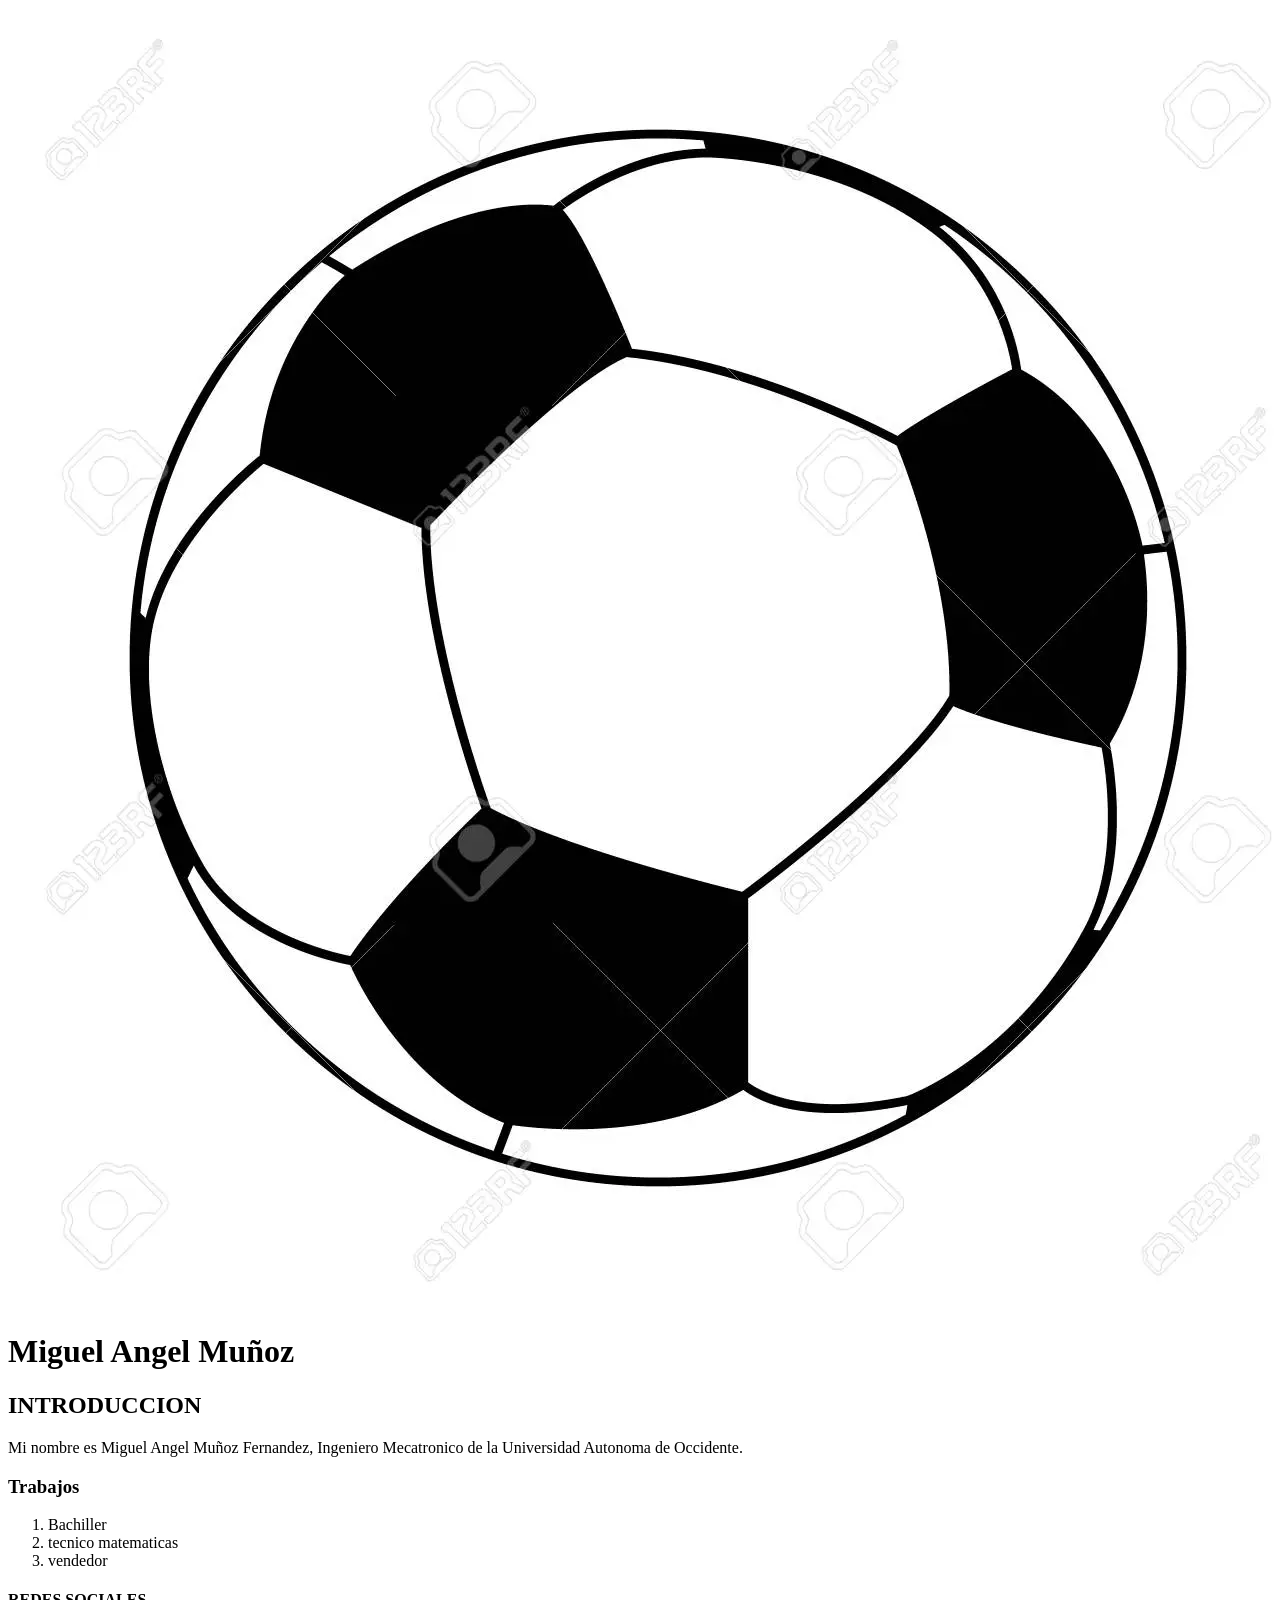
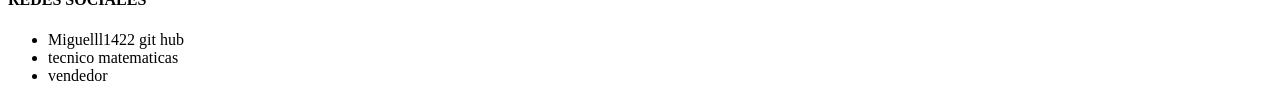
==== Index.html @ 85ab4cf2 "ultimo cambio" ====
<!DOCTYPE html>
<html>
    <head>

    </head>
    <body>
        <img alt="foto de perfil" src="./imagenes/75802282-logo-3d-des-fußballs-des-fußballs-fußball-.webp">
        <h1>
            Miguel Angel Muñoz
        </h1>
        <h2>
            INTRODUCCION
        </h2>
        <p>
        Mi nombre es Miguel Angel Muñoz Fernandez,
        Ingeniero Mecatronico de la Universidad Autonoma 
        de Occidente.
        </p>
        <h3>
            Trabajos
        </h3>
        <ol>
            <li>Bachiller</li>
            <li>tecnico matematicas</li>
            <li>vendedor</li>
        </ol>
        <h4>
            REDES SOCIALES
        </h4>
        <ul>
            <li> Miguelll1422 git hub</li>
            <li>tecnico matematicas</li>
            <li>vendedor</li>
        </ul>
    </body>
</html>
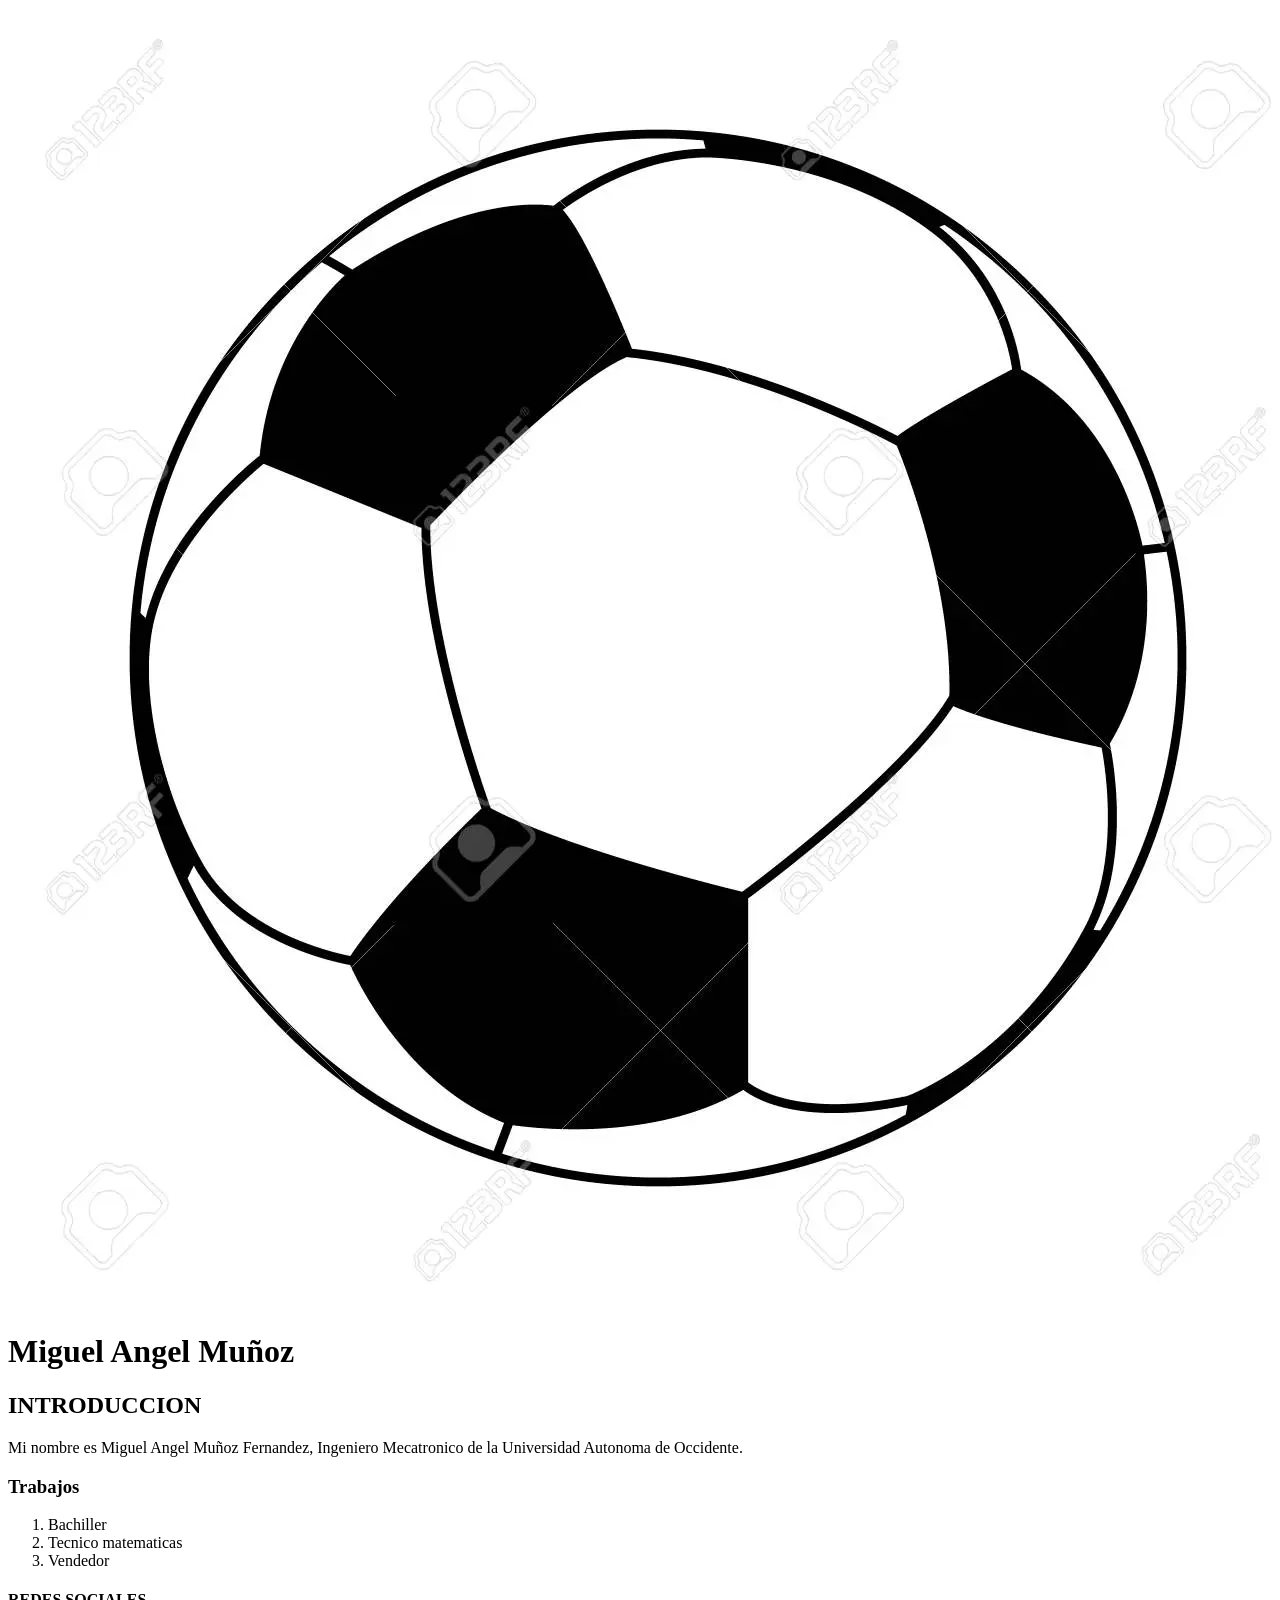
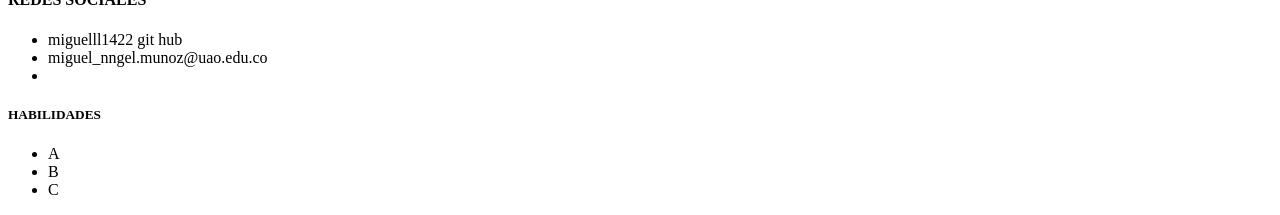
==== commit 079387a7: "listas terminadas" ====
--- a/Index.html
+++ b/Index.html
@@ -21,16 +21,24 @@
         </h3>
         <ol>
             <li>Bachiller</li>
-            <li>tecnico matematicas</li>
-            <li>vendedor</li>
+            <li>Tecnico matematicas</li>
+            <li>Vendedor</li>
         </ol>
         <h4>
             REDES SOCIALES
         </h4>
         <ul>
-            <li> Miguelll1422 git hub</li>
-            <li>tecnico matematicas</li>
-            <li>vendedor</li>
+            <li>miguelll1422 git hub</li>
+            <li>miguel_nngel.munoz@uao.edu.co </li>
+            <li></li>
+        </ul>
+        <h5>
+            HABILIDADES
+        </h5>
+        <ul>
+            <li>A</li>
+            <li>B</li>
+            <li>C</li>
         </ul>
     </body>
 </html>
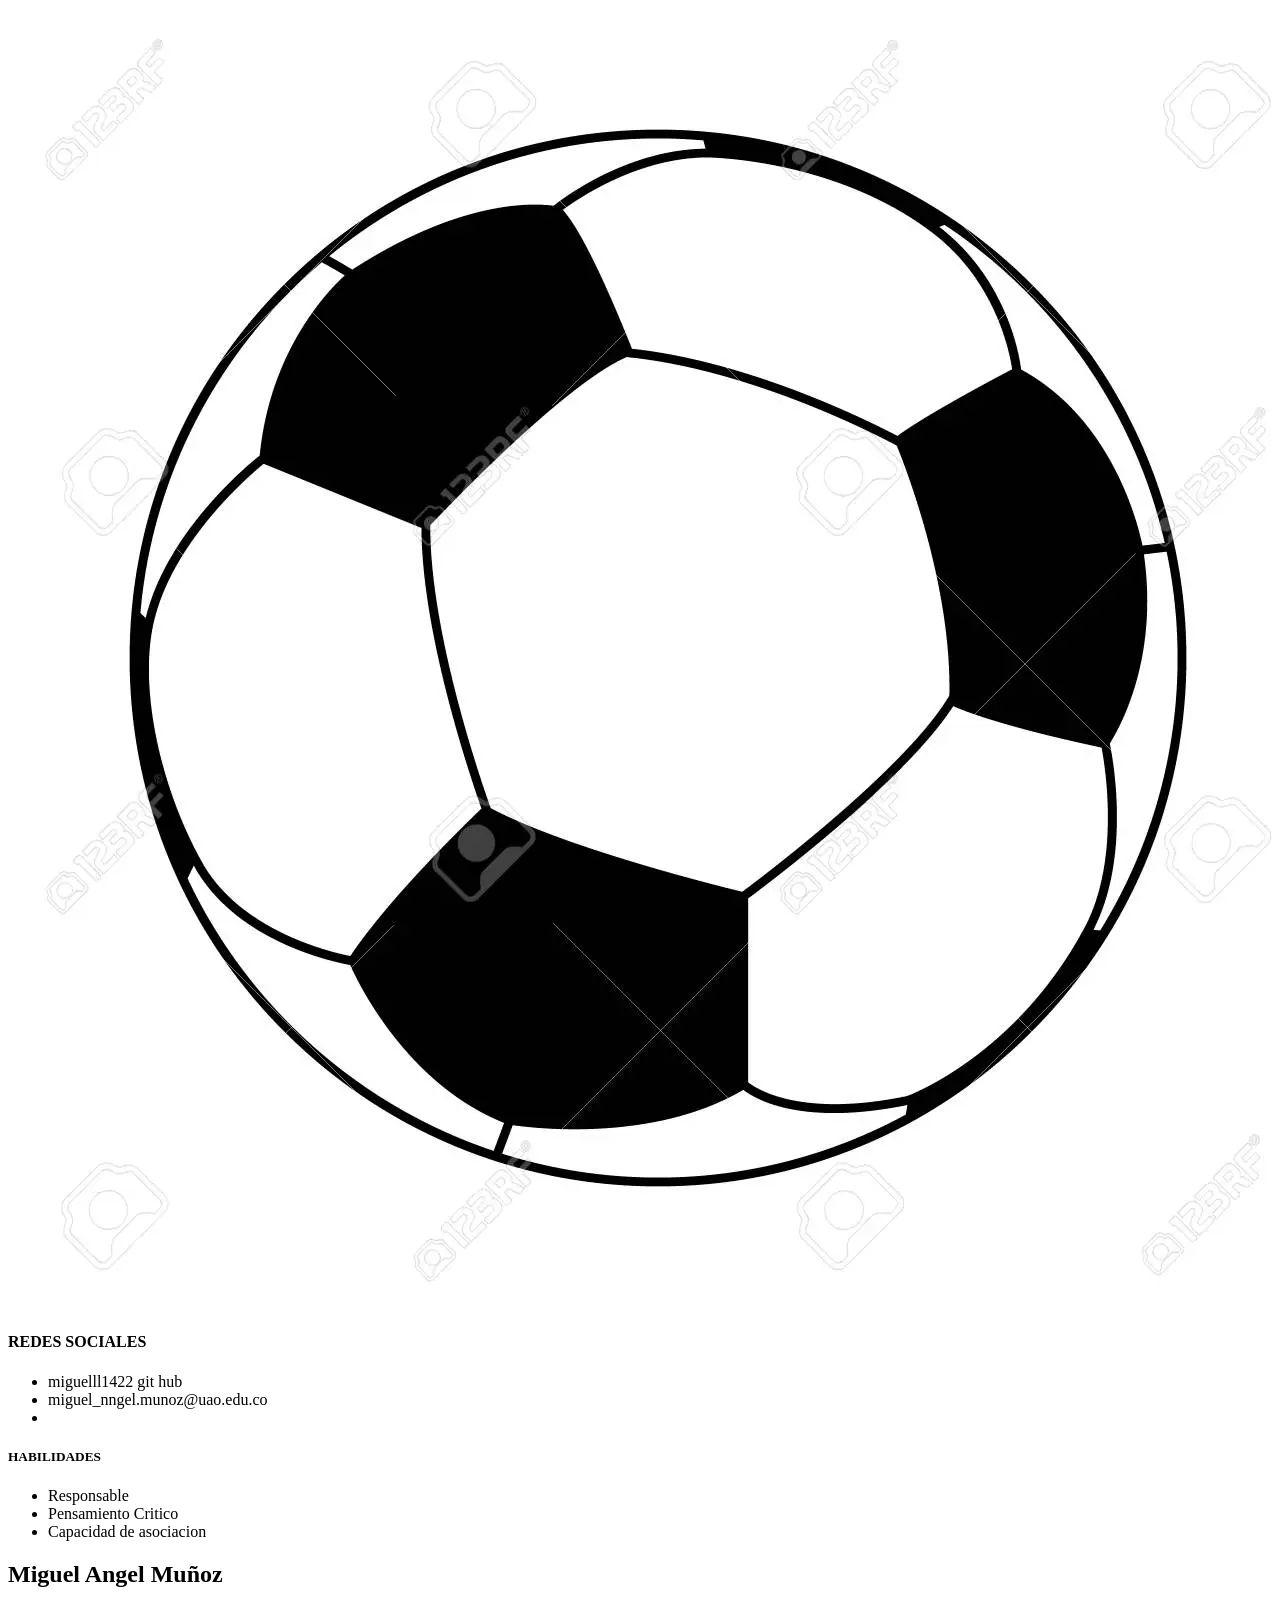
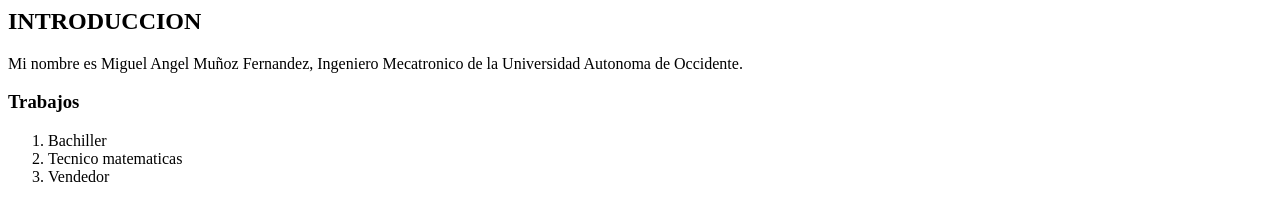
==== commit 8782f4b5: "uso de article" ====
--- a/Index.html
+++ b/Index.html
@@ -4,7 +4,32 @@
 
     </head>
     <body>
+        <section>
+
+        <article>
         <img alt="foto de perfil" src="./imagenes/75802282-logo-3d-des-fußballs-des-fußballs-fußball-.webp">
+        </article>
+        <article>
+            
+        <h4>
+            REDES SOCIALES
+        </h4>
+        <ul>
+            <li>miguelll1422 git hub</li>
+            <li>miguel_nngel.munoz@uao.edu.co </li>
+            <li></li>
+        </ul>
+        </article>
+        <article>
+            <h5>
+                HABILIDADES
+            </h5>
+        <ul>
+            <li>Responsable</li>
+            <li>Pensamiento Critico</li>
+            <li>Capacidad de asociacion</li>
+        </ul>
+        </article>
         <h1>
             Miguel Angel Muñoz
         </h1>
@@ -24,21 +49,7 @@
             <li>Tecnico matematicas</li>
             <li>Vendedor</li>
         </ol>
-        <h4>
-            REDES SOCIALES
-        </h4>
-        <ul>
-            <li>miguelll1422 git hub</li>
-            <li>miguel_nngel.munoz@uao.edu.co </li>
-            <li></li>
-        </ul>
-        <h5>
-            HABILIDADES
-        </h5>
-        <ul>
-            <li>A</li>
-            <li>B</li>
-            <li>C</li>
-        </ul>
+        
+    </section>
     </body>
 </html>
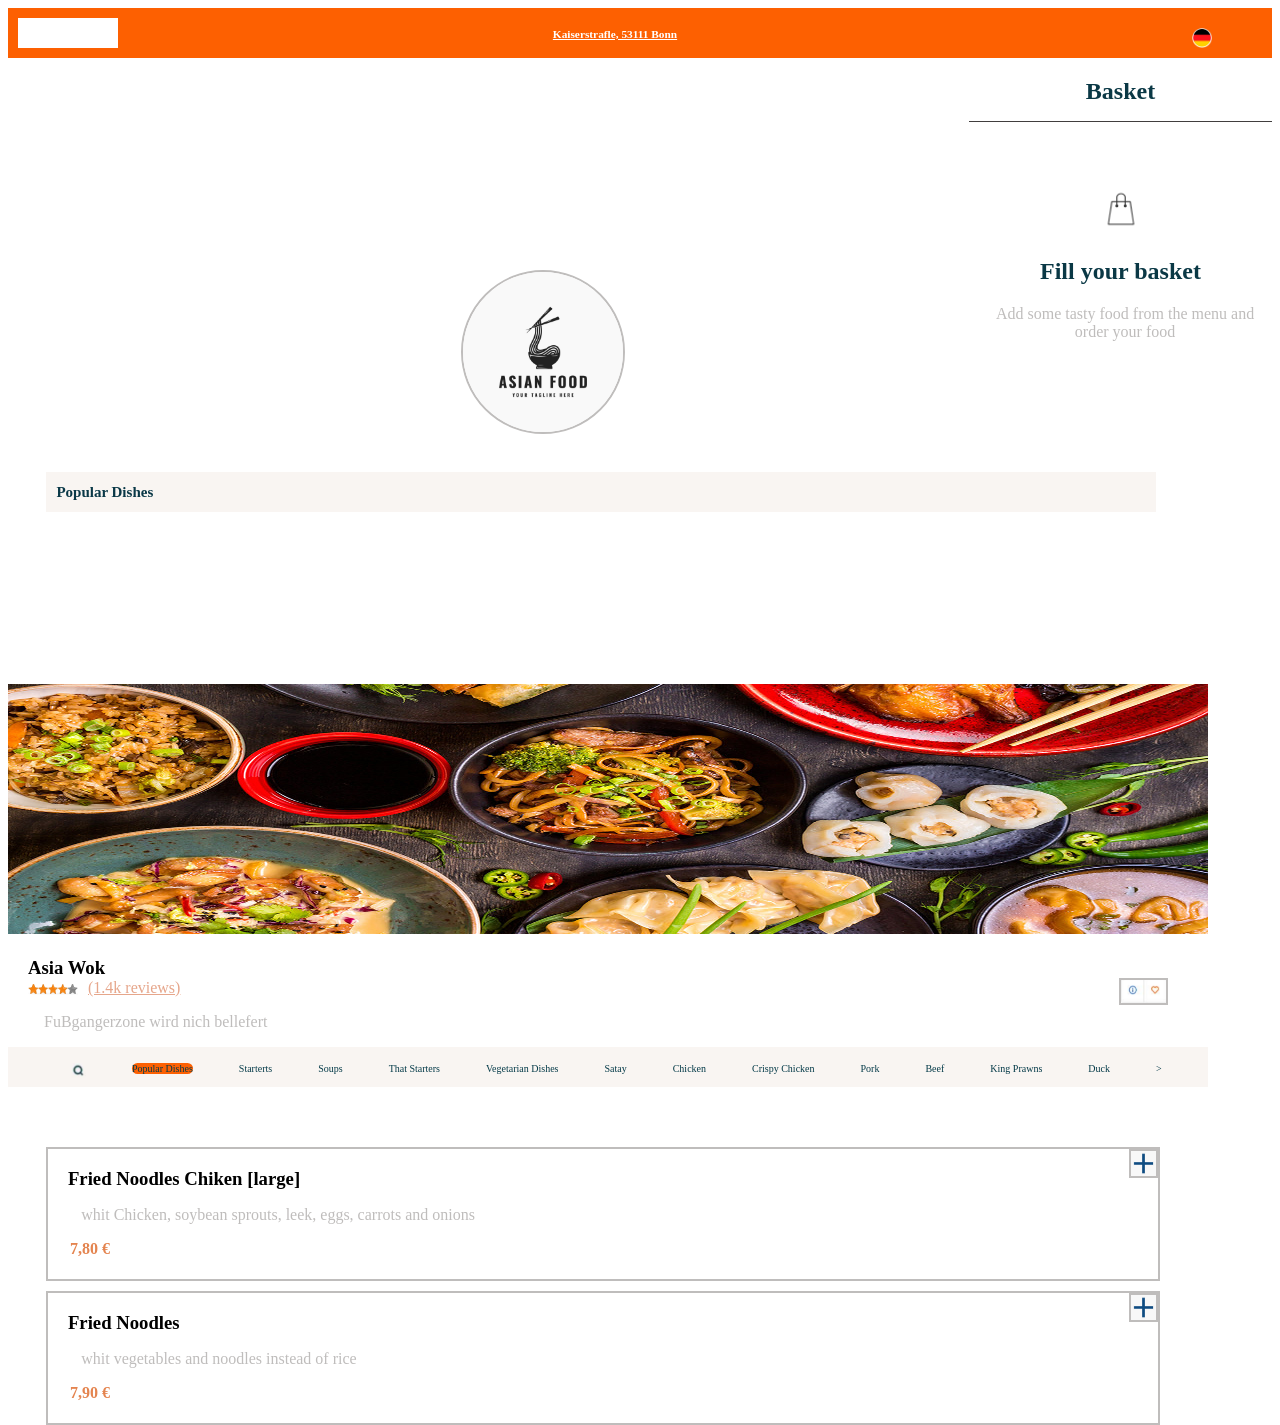
==== commit 5279049e: "agregar archivo" ====
--- a/Index.html
+++ b/Index.html
@@ -1,55 +1,159 @@
 <!DOCTYPE html>
-<html>
-    <head>
-
-    </head>
-    <body>
-        <section>
-
-        <article>
-        <img alt="foto de perfil" src="./imagenes/75802282-logo-3d-des-fußballs-des-fußballs-fußball-.webp">
-        </article>
-        <article>
-            
-        <h4>
-            REDES SOCIALES
-        </h4>
-        <ul>
-            <li>miguelll1422 git hub</li>
-            <li>miguel_nngel.munoz@uao.edu.co </li>
-            <li></li>
-        </ul>
-        </article>
-        <article>
-            <h5>
-                HABILIDADES
-            </h5>
-        <ul>
-            <li>Responsable</li>
-            <li>Pensamiento Critico</li>
-            <li>Capacidad de asociacion</li>
-        </ul>
-        </article>
-        <h1>
-            Miguel Angel Muñoz
-        </h1>
+<html lang="en">
+<head>
+    <link rel="stylesheet" href="sttyle.css"/>
+    <title></title>
+</head>
+<body>
+    
+    
+    <img  class="foto1" src="alemania2.png">
+    
+    <div id="principal">
+        <div class="cuadroblanco"></div>
+        <div class="texto1">
+            <h1>
+            <u>
+                 Kaiserstrafle, 53111 Bonn
+                 
+            </u>
+         </h1>
+        </div>
+         
+    </div>
+    
+    <aside id="barralateral" >
         <h2>
-            INTRODUCCION
+            Basket
+        </h2>
+    </aside>
+    <aside id="barralateral2" >
+        <img  class="foto_bolsa" src="bolsa3.jpg">
+        <h2>
+            Fill your basket 
         </h2>
         <p>
-        Mi nombre es Miguel Angel Muñoz Fernandez,
-        Ingeniero Mecatronico de la Universidad Autonoma 
-        de Occidente.
+            Add some tasty food from the menu and order your food
         </p>
+        
+    </aside>
+
+    <div class="div_comida">
+        <img  class="comida" src="comida_2.jpg">
+    </div>
+
+    <div class="div_estrellas">
+        <img class="likes" src="likes_imagen.PNG">
+        <h3>Asia Wok</h3>
+        <img  class="estrellas" src="estrellas_naranjas.jpg">
+        <p class="letras_estrellas"> 
+            <u>        
+                 (1.4k reviews)
+            </u>
+
+        </p>
+        <p>
+            FuBgangerzone wird nich bellefert
+        </p>
+    </div>
+
+    
+    
+    
+    <div class="menu">
+        
+        <ul>
+            <li> <img class="busqueda" src="imagen_busqueda.PNG"></li>     
+            </ul>
+        <ul >
+            
+            <li class="popular_dishes">Popular Dishes</li>     
+            </ul>
+            
+        <ul>
+            <li>Starterts</li>     
+            </ul>
+            
+        <ul>
+            <li>Soups</li>     
+            </ul>
+            
+        <ul>
+            <li>That Starters</li>     
+            </ul>
+            
+        <ul>
+            <li>Vegetarian Dishes</li>     
+            </ul>
+            
+        <ul>
+            <li>Satay</li>     
+            </ul>
+            
+        <ul>
+            <li>Chicken</li>     
+            </ul>
+            
+        <ul>
+            <li>Crispy Chicken</li>     
+            </ul>
+            
+        <ul>
+            <li>Pork</li>     
+            </ul>
+            
+        <ul>
+            <li>Beef</li>     
+            </ul>
+            
+            <ul>
+                <li>King Prawns</li>     
+                </ul>
+                <ul>
+                    <li>Duck</li>     
+                    </ul>
+                    <ul>
+                        <li > > </li>     
+                        </ul>
+
+    </div>
+
+    <div class="p_d">
+        <h2>
+            Popular Dishes
+        </h2>
+    </div>
+
+    <div class="Primera_comida">
+        <img class="mas" src="+.jpg">
         <h3>
-            Trabajos
+            Fried Noodles Chiken [large]
         </h3>
-        <ol>
-            <li>Bachiller</li>
-            <li>Tecnico matematicas</li>
-            <li>Vendedor</li>
-        </ol>
-        
-    </section>
-    </body>
+        <p>
+            whit Chicken, soybean sprouts, leek, eggs, carrots and onions
+        </p>
+        <h4>
+            7,80 €
+        </h4>
+    </div>
+
+    <div class="Segunda_comida">
+        <img class="mas2" src="+.jpg">
+        <h3>
+            Fried Noodles 
+        </h3>
+        <p>
+            whit vegetables and noodles instead of rice 
+        </p>
+        <h4>
+            7,90 €
+        </h4>
+    </div>
+    
+    <img class="logo" src="imagen_central.jpg">
+    
+   
+    
+    
+</body>
 </html>
--- a/sttyle.css
+++ b/sttyle.css
@@ -0,0 +1,226 @@
+h1{
+    text-align: center;
+}
+#principal{
+    
+    height: 50px;
+   
+    width: 100%;
+    background-color: #fd6001;
+}
+
+.foto1 {
+    float: right;
+    margin-right: 60px;
+    margin-top: 20px;
+    width: 20px;
+    height: 20px;
+    
+
+}
+.cuadroblanco{
+    float: left;
+    
+    background-color: #ffffff;
+    height: 30px;
+    width: 100px;
+    margin-left: 10px;
+    margin-top: 10px;
+    
+}
+.texto1{
+    position: relative;
+    top: 20px;
+    right: 40px;
+    font-size: 0.15cm;
+    color: white;
+    
+}
+
+#barralateral{
+    position: absolute;
+    right: 8px;
+    color: #0a3845;
+    background-color: #ffffff;
+    height: 50px;
+    width: 303px;
+    text-align: center;
+    padding-bottom: 1%;
+    border-bottom: 1px solid rgb(65, 62, 62);
+    
+}
+#barralateral2{
+    float: right;
+    color: #0a3845;
+    text-align: center;
+    background-color: #ffffff;
+    height: 500px;
+    width: 303px;
+    
+    padding-top: 10%;
+    
+}
+
+.foto_bolsa{
+    width: 50px;
+    height: 50px;
+}
+
+.div_comida{
+    float: left;
+    width: 250px;
+    width: 1200px;
+    
+}
+.comida{
+    height: 250px;
+    width: 100%;
+   
+}
+
+.div_estrellas{
+    float: left;
+    position: relative;
+    
+    
+    background-color:#ffffff;
+    height: 100%;
+   
+    width: 1200px;
+}
+.estrellas{
+    float: left;
+    height: 20px;
+    margin-right: 10px;
+    width: 50px;
+    margin-left: 20px;
+    margin-bottom: 0%;
+}
+
+
+p{
+    color:#bfbdbc;
+    margin-left: 3%;
+    
+}
+.letras_estrellas{
+    margin-top: 0%;
+    color: #e6a68b;
+    
+    
+}
+h3{
+    margin-left: 20px;
+    text-align: left;
+    margin-bottom: 0%;
+}
+
+.menu {
+    float: left;
+    position: relative;
+    
+    background-color: #f9f5f2;
+    height: 40px;
+    width: 1200px;
+    
+}
+ul li{
+    font-size: 10px;
+    float: left;
+    margin: 23px;
+    list-style: none;
+    color: #043a48;
+    padding-top: 0% ;
+    margin-top: 0%;
+    
+}
+ 
+
+.popular_dishes{
+    background-color: #fc6003;
+    border-radius: 20px;
+}
+.p_d{
+    float: left;
+    position: absolute;
+    top: 470px;
+    background-color: #f9f5f2;
+    height: 40px;
+    width: 1100px;
+    color: #0a3847;
+    margin-top: 2px;
+    margin-left: 3%;
+    padding-left: 10px;
+    font-size: 10px;
+}
+
+.Primera_comida{
+    float: left;
+    position: relative;
+    top: 60px;
+    height: 100%;
+    width: 1110px;
+    margin-left: 3%;
+    background-color: #ffffff;
+    margin-bottom: 0%;
+    border: 2px solid  #bfbdbc;
+}
+.Segunda_comida{
+    float: left;
+    position: relative;
+    top: 70px;
+    height: 100%;
+    width: 1110px;
+    margin-left: 3%;
+    background-color: #ffffff;
+    margin-bottom: 0%;
+    border: 2px solid #bfbdbc;
+}
+h4 {
+    margin-left: 2%;
+    color: #e4844f;
+    margin-top: 0%;
+}
+
+.logo{
+    position: absolute;
+    left: 36%;
+    top: 30%;
+    border-radius: 50%;
+    width: 160px;
+    height: 160px;
+    border: 2px solid #bfbdbc;
+}
+
+.busqueda{
+    
+    width: 15px;
+    height: 15px;
+    
+}
+
+.mas{
+    float: right;
+    width: 25px;
+    height: 25px;
+    
+    border: #bfbdbc solid 2px;
+}
+.mas2{
+    float: right;
+    width: 25px;
+    height: 25px;
+    
+    border: #bfbdbc solid 2px;
+}
+.likes{
+    float: right;
+    position: relative;
+    top: 40px;
+    right: 40px;
+    width: 45px;
+    height: 23px;
+    
+    border: #bfbdbc solid 2px;
+}
+
